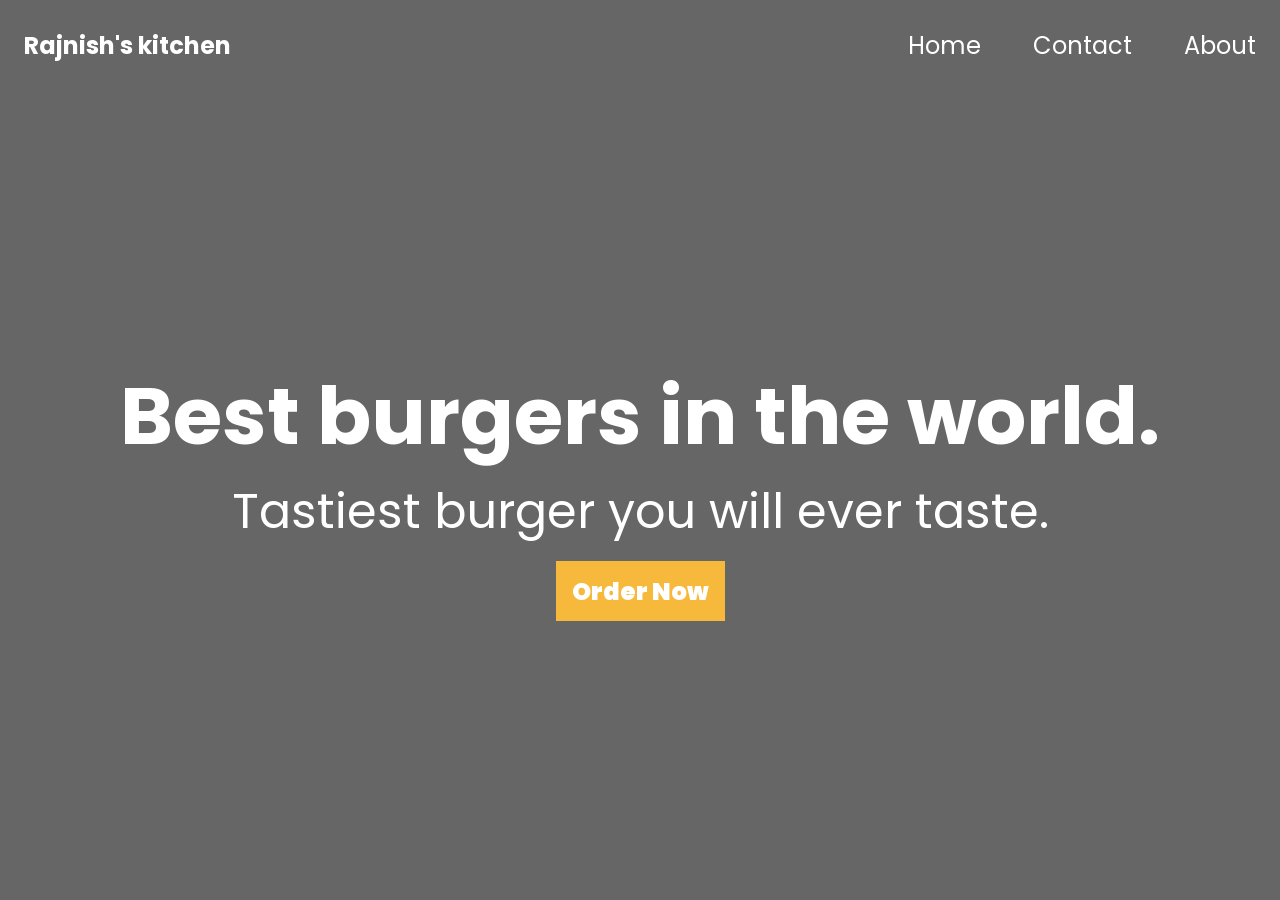
==== landing page/index.html @ f01718d7 "Add files via upload" ====
<!DOCTYPE html>
<html lang="en">

  <head>
    <meta charset="UTF-8">
    <meta name="viewport" content="width=device-width, initial-scale=1.0">
    <title>Landing Page</title>
    <link href="https://fonts.googleapis.com/css2?family=Poppins:wght@400;700&display=swap" rel="stylesheet">
    <link rel="stylesheet" href="1.css">
  </head>

  <body>
    <section class="hero-section">

      <nav class="navbar">
        <h2>Rajnish's kitchen</h2>
        <ul>
          <li><a href="#">Home</a></li>
          <li><a href="#">Contact</a></li>
          <li><a href="#">About</a></li>
        </ul>
      </nav>
      <div class="hero-text">
        <h2>Best burgers in the world.</h2>
        <p>Tastiest burger you will ever taste.</p>
        <a href="#">Order Now</a>
      </div>
    </section>
  </body>

</html>
---- landing page/1.css ----
* {
    margin: 0;
    padding: 0;
    box-sizing: border-box;
  }
  
  :root {
    --text: 1.5rem;
    --head: calc(1rem + 5vw);
    --bg-color: #f6b93b;
  }
  
  body {
    font-family: "Poppins", sans-serif;
  }
  
  .hero-section {
    min-height: 100vh;
    background: url("https://images.unsplash.com/photo-1571091655789-405eb7a3a3a8?ixlib=rb-1.2.1&ixid=eyJhcHBfaWQiOjEyMDd9&auto=format&fit=crop&w=1352&q=80");
    background-repeat: no-repeat;
    background-size: cover;
    background-position: center;
    position: relative;
    z-index: 2;
    animation: slide 1s ease-in-out;
  }
  
  .navbar {
    display: flex;
    justify-content: space-between;
    align-items: center;
    height: 10vh;
    padding: 0rem 1.5rem;
    color: white;
    transform: translateY(-100%);
    animation: movedown 850ms ease-in 1s forwards;
  }
  
  @keyframes movedown {
    from {
      transform: translateY(-100%);
    }
    to {
      transform: translateY(0%);
    }
  }
  
  .navbar ul {
    list-style: none;
  }
  
  .navbar ul li {
    display: inline-block;
    margin-left: 3rem;
    font-size: var(--text);
  }
  
  .navbar ul li a {
    text-decoration: none;
    color: white;
    border-bottom: 2px solid transparent;
  }
  
  .navbar ul li a:hover {
    border-bottom: 2px solid var(--bg-color);
  }
  
  .hero-text {
    color: white;
    height: 90vh;
    display: flex;
    flex-direction: column;
    justify-content: center;
    align-items: center;
    text-align: center;
  }
  
  @keyframes slide {
    from {
      transform: translateX(-100%);
    }
    to {
      transform: translateX(0%);
    }
  }
  
  .hero-text::before {
    content: "";
    position: absolute;
    width: 100%;
    height: 100%;
    background: black;
    z-index: -1;
    top: 0;
    opacity: 0.6;
  }
  
  .hero-text a {
    color: white;
    background: var(--bg-color);
    font-weight: 900;
    font-size: var(--text);
    padding: 0.8rem 1rem;
    margin: 0.8rem auto;
    display: block;
    text-decoration: none;
    transition: opacity 250ms linear;
  }
  
  .hero-text a:hover {
    opacity: 0.8;
  }
  
  .hero-text h2 {
    font-size: var(--head);
  }
  
  .hero-text p {
    font-size: 3rem;
  }
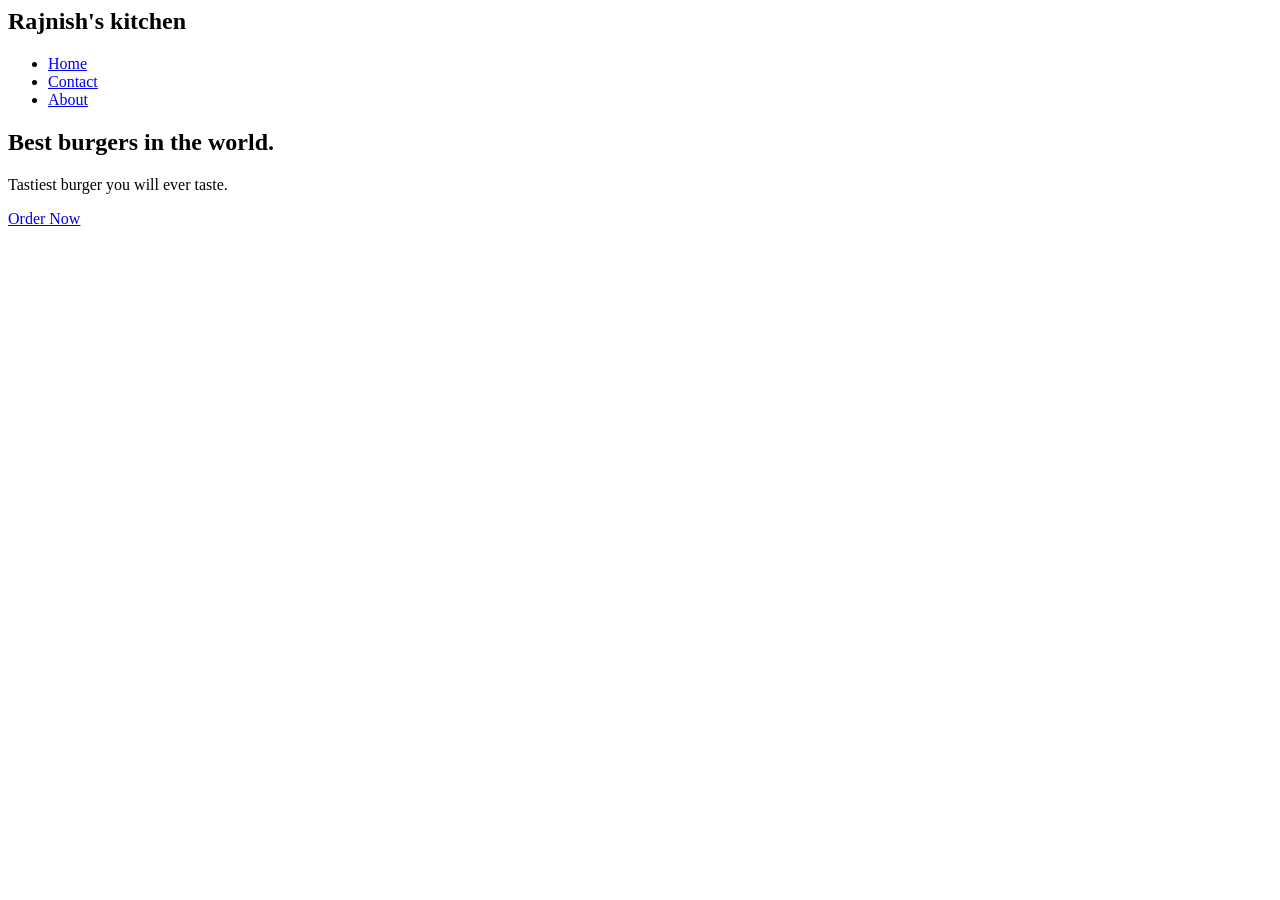
==== commit cc89230e: "Create index.html" ====
--- a/landing page/index.html
+++ b/landing page/index.html
@@ -1,31 +1,26 @@
-<!DOCTYPE html>
-<html lang="en">
-
-  <head>
-    <meta charset="UTF-8">
-    <meta name="viewport" content="width=device-width, initial-scale=1.0">
-    <title>Landing Page</title>
-    <link href="https://fonts.googleapis.com/css2?family=Poppins:wght@400;700&display=swap" rel="stylesheet">
-    <link rel="stylesheet" href="1.css">
-  </head>
-
-  <body>
-    <section class="hero-section">
-
-      <nav class="navbar">
-        <h2>Rajnish's kitchen</h2>
-        <ul>
-          <li><a href="#">Home</a></li>
-          <li><a href="#">Contact</a></li>
-          <li><a href="#">About</a></li>
-        </ul>
-      </nav>
-      <div class="hero-text">
-        <h2>Best burgers in the world.</h2>
-        <p>Tastiest burger you will ever taste.</p>
-        <a href="#">Order Now</a>
-      </div>
-    </section>
-  </body>
-
-</html>
+<title>Landing Page</title>
+<link href="https://fonts.googleapis.com/css2?family=Poppins:wght@400;700&display=swap" rel="stylesheet">
+<link rel="stylesheet" href="1.css">
+</head>
+
+<body>
+<section class="hero-section">
+
+  <nav class="navbar">
+    <h2>Rajnish's kitchen</h2>
+    <ul>
+      <li><a href="#">Home</a></li>
+      <li><a href="#">Contact</a></li>
+      <li><a href="#">About</a></li>
+    </ul>
+  </nav>
+  <div class="hero-text">
+    <h2>Best burgers in the world.</h2>
+    <p>Tastiest burger you will ever taste.</p>
+    <a href="#">Order Now</a>
+  </div>
+</section>
+</body>
+
+</html>
+<!-- html file -->
